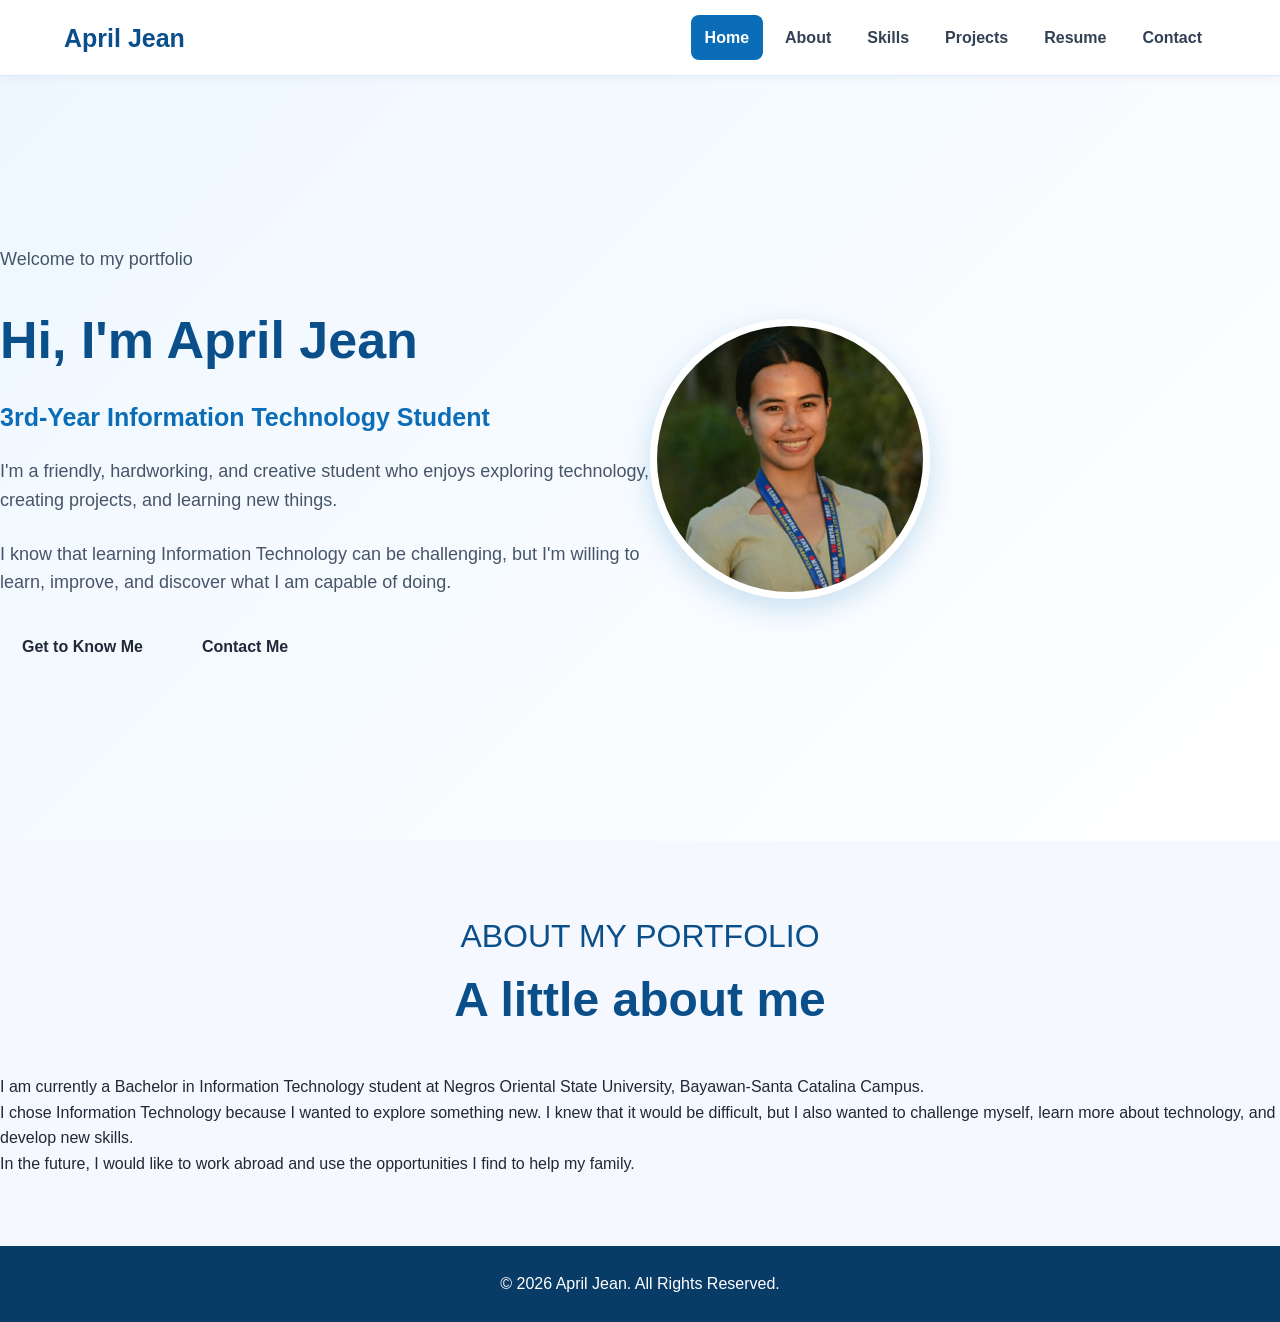
==== index.html @ ea34cfac "Upload portfolio website" ====
<!DOCTYPE html>
<html lang="en">
<head>
    <meta charset="UTF-8">
    <meta name="viewport" content="width=device-width, initial-scale=1.0">
    <title>April Jean | Personal Portfolio</title>
    <link rel="stylesheet" href="css/style.css">
</head>
<body>

<!-- Navigation -->
<header>
    <nav class="navbar">

        <div class="logo">
            April Jean
        </div>

        <ul class="nav-links">
            <li><a href="index.html" class="active">Home</a></li>
            <li><a href="about.html">About</a></li>
            <li><a href="skills.html">Skills</a></li>
            <li><a href="projects.html">Projects</a></li>
            <li><a href="resume.html">Resume</a></li>
            <li><a href="contact.html">Contact</a></li>
        </ul>

        <button class="menu-toggle" id="menuToggle">
            ☰
        </button>

    </nav>
</header>


<!-- Home Section -->
<main>

    <section class="hero">

        <div class="hero-text">

            <p class="welcome-text">
                Welcome to my portfolio
            </p>

            <h1>
                Hi, I'm <span>April Jean</span>
            </h1>

            <h2>
                3rd-Year Information Technology Student
            </h2>

            <p>
                I'm a friendly, hardworking, and creative student
                who enjoys exploring technology, creating projects,
                and learning new things.
            </p>

            <p>
                I know that learning Information Technology can be
                challenging, but I'm willing to learn, improve,
                and discover what I am capable of doing.
            </p>

            <div class="hero-buttons">

                <a href="about.html" class="btn">
                    Get to Know Me
                </a>

                <a href="contact.html" class="btn btn-outline">
                    Contact Me
                </a>

            </div>

        </div>


        <!-- Profile Image -->
        <div class="hero-image">
            <img src="images/profile.jpg" alt="April Jean - Profile Picture" class="profile-img">
        </div>

    </section>


    <!-- Introduction Section -->
    <section class="intro">

        <div class="section-title">
            <p>ABOUT MY PORTFOLIO</p>

            <h2>
                A little about me
            </h2>
        </div>

        <div class="intro-content">

            <p>
                I am currently a Bachelor in Information Technology
                student at Negros Oriental State University,
                Bayawan-Santa Catalina Campus.
            </p>

            <p>
                I chose Information Technology because I wanted to
                explore something new. I knew that it would be
                difficult, but I also wanted to challenge myself,
                learn more about technology, and develop new skills.
            </p>

            <p>
                In the future, I would like to work abroad and use
                the opportunities I find to help my family.
            </p>

        </div>

    </section>

</main>


<!-- Footer -->
<footer>

    <p>
        © 2026 April Jean. All Rights Reserved.
    </p>

</footer>


<!-- JavaScript -->
<script src="js/script.js"></script>

</body>
</html>
---- css/style.css ----
/* =========================================
   APRIL JEAN PORTFOLIO
   Main CSS File
   Blue and White Professional Design
========================================= */


/* =========================================
   BASIC RESET
========================================= */

* {
    margin: 0;
    padding: 0;
    box-sizing: border-box;
}

html {
    scroll-behavior: smooth;
}

body {
    font-family: Arial, Helvetica, sans-serif;
    background: #f5f9ff;
    color: #1f2937;
    line-height: 1.6;
}


/* =========================================
   GENERAL
========================================= */

img {
    max-width: 100%;
    display: block;
}

a {
    text-decoration: none;
    color: inherit;
}

button,
input,
textarea {
    font-family: inherit;
}

.container {
    width: 90%;
    max-width: 1200px;
    margin: auto;
}

.section-title {
    text-align: center;
    color: #0b4f8a;
    font-size: 32px;
    margin-bottom: 35px;
}

section {
    padding: 70px 0;
}


/* =========================================
   HEADER
========================================= */

header {
    background: #ffffff;
    border-bottom: 1px solid #dbeafe;
    position: sticky;
    top: 0;
    z-index: 1000;
    box-shadow: 0 2px 10px rgba(0, 0, 0, 0.05);
}

.navbar {
    width: 90%;
    max-width: 1200px;
    margin: auto;
    min-height: 75px;
    display: flex;
    align-items: center;
    justify-content: space-between;
}

.logo {
    font-size: 25px;
    font-weight: bold;
    color: #0b4f8a;
}

.nav-links {
    list-style: none;
    display: flex;
    gap: 8px;
    align-items: center;
}

.nav-links a {
    display: block;
    padding: 10px 14px;
    color: #334155;
    font-weight: 600;
    border-radius: 8px;
    transition: 0.3s;
}

.nav-links a:hover,
.nav-links a.active {
    color: #ffffff;
    background: #0b6db7;
}

.menu-toggle {
    display: none;
    border: none;
    background: #0b6db7;
    color: white;
    font-size: 24px;
    padding: 7px 12px;
    border-radius: 7px;
    cursor: pointer;
}


/* =========================================
   PAGE HEADER
========================================= */

.page-header {
    background: linear-gradient(135deg, #0b6db7, #0b4f8a);
    color: white;
    text-align: center;
    padding: 80px 20px;
}

.page-header h1 {
    font-size: 42px;
    margin-bottom: 12px;
}

.page-header p {
    font-size: 18px;
    opacity: 0.95;
}


/* =========================================
   HOME / HERO
========================================= */

.hero {
    min-height: 85vh;
    background: linear-gradient(135deg, #eef7ff, #ffffff);
    display: flex;
    align-items: center;
    padding: 60px 0;
}

.hero-content,
.hero-container {
    width: 90%;
    max-width: 1200px;
    margin: auto;
    display: flex;
    align-items: center;
    justify-content: space-between;
    gap: 50px;
}

.hero-text {
    flex: 1;
    max-width: 650px;
}

.hero-text h1 {
    font-size: 52px;
    color: #0b4f8a;
    margin-bottom: 15px;
}

.hero-text h2 {
    font-size: 25px;
    color: #0b6db7;
    margin-bottom: 20px;
}

.hero-text p {
    font-size: 18px;
    margin-bottom: 25px;
    color: #475569;
}

.hero-buttons {
    display: flex;
    gap: 15px;
    flex-wrap: wrap;
}

.btn {
    display: inline-block;
    padding: 12px 22px;
    border-radius: 8px;
    font-weight: bold;
    transition: 0.3s;
    cursor: pointer;
    border: none;
}

.btn-primary {
    background: #0b6db7;
    color: white;
}

.btn-primary:hover {
    background: #084f86;
    transform: translateY(-2px);
}

.btn-secondary {
    background: white;
    color: #0b6db7;
    border: 2px solid #0b6db7;
}

.btn-secondary:hover {
    background: #eaf5ff;
}


/* =========================================
   PROFILE PHOTO - RIGHT ALIGNED & CENTERED
========================================= */

.hero-image {
    flex-shrink: 0;
    margin-right: 30px;
}

.hero-image img {
    width: 280px !important;
    height: 280px !important;
    max-width: 280px !important;
    max-height: 280px !important;
    object-fit: cover;
    border-radius: 50%;
    border: 7px solid white;
    box-shadow: 0 10px 30px rgba(11, 109, 183, 0.2);
}


/* =========================================
   ABOUT
========================================= */

.about-section {
    background: white;
}

.about-content {
    width: 90%;
    max-width: 1100px;
    margin: auto;
    display: grid;
    grid-template-columns: 1fr 1fr;
    gap: 30px;
}

.about-text,
.about-card {
    background: #f8fbff;
    padding: 30px;
    border-radius: 14px;
    border: 1px solid #dbeafe;
}

.about-text h2,
.about-card h2 {
    color: #0b4f8a;
    margin-bottom: 15px;
}

.about-text p {
    margin-bottom: 15px;
}

.about-card p {
    margin-bottom: 8px;
}

.about-card strong {
    color: #0b6db7;
}


/* =========================================
   EDUCATION
========================================= */

.education-section {
    background: #f5f9ff;
}

.education-grid {
    width: 90%;
    max-width: 1100px;
    margin: auto;
    display: grid;
    grid-template-columns: repeat(3, 1fr);
    gap: 25px;
}

.education-card {
    background: white;
    padding: 30px;
    border-radius: 14px;
    border-top: 5px solid #0b6db7;
    box-shadow: 0 5px 20px rgba(0, 0, 0, 0.06);
}

.education-card h3 {
    color: #0b4f8a;
    margin-bottom: 10px;
}

.education-card p {
    color: #64748b;
}


/* =========================================
   INTERESTS
========================================= */

.interests-section {
    background: white;
}

.interest-list {
    width: 90%;
    max-width: 900px;
    margin: auto;
    display: grid;
    grid-template-columns: repeat(3, 1fr);
    gap: 18px;
}

.interest-item {
    background: #eef7ff;
    padding: 20px;
    text-align: center;
    border-radius: 10px;
    color: #0b4f8a;
    font-weight: bold;
    border: 1px solid #dbeafe;
}


/* =========================================
   GOAL
========================================= */

.goal-section {
    background: #0b6db7;
    color: white;
}

.goal-content {
    width: 90%;
    max-width: 850px;
    margin: auto;
    text-align: center;
}

.goal-content h2 {
    font-size: 32px;
    margin-bottom: 15px;
}

.goal-content p {
    font-size: 18px;
}

.goal-label {
    font-weight: bold;
    margin-bottom: 10px;
}


/* =========================================
   SKILLS
========================================= */

.skills-section {
    background: white;
}

.skills-grid {
    width: 90%;
    max-width: 1100px;
    margin: auto;
    display: grid;
    grid-template-columns: repeat(3, 1fr);
    gap: 22px;
}

.skill-card {
    background: #f8fbff;
    padding: 25px;
    border: 1px solid #dbeafe;
    border-radius: 12px;
    text-align: center;
    transition: 0.3s;
}

.skill-card:hover {
    transform: translateY(-5px);
    box-shadow: 0 8px 25px rgba(11, 109, 183, 0.12);
}

.skill-card h3 {
    color: #0b4f8a;
    margin-bottom: 8px;
}

.skill-card p {
    color: #64748b;
}

.skill-number {
    width: 40px;
    height: 40px;
    margin: 0 auto 15px;
    border-radius: 50%;
    background: #0b6db7;
    color: white;
    display: flex;
    align-items: center;
    justify-content: center;
    font-weight: bold;
}


/* =========================================
   STRENGTHS
========================================= */

.strength-section {
    background: #f5f9ff;
}

.strength-content {
    width: 90%;
    max-width: 900px;
    margin: auto;
    display: grid;
    grid-template-columns: repeat(3, 1fr);
    gap: 18px;
}

.strength-item {
    background: white;
    padding: 20px;
    text-align: center;
    border-radius: 10px;
    color: #0b4f8a;
    font-weight: bold;
}


/* =========================================
   PROJECT FILTER
========================================= */

.project-filter-section {
    background: white;
    padding-bottom: 20px;
}

.filter-buttons {
    display: flex;
    justify-content: center;
    flex-wrap: wrap;
    gap: 10px;
}

.filter-btn {
    padding: 10px 18px;
    border: 2px solid #0b6db7;
    background: white;
    color: #0b6db7;
    border-radius: 20px;
    cursor: pointer;
    font-weight: bold;
    transition: 0.3s;
}

.filter-btn:hover,
.filter-btn.active {
    background: #0b6db7;
    color: white;
}


/* =========================================
   PROJECTS
   Text-only project cards
========================================= */

.projects-section {
    background: #f5f9ff;
}

.projects-grid {
    width: 90%;
    max-width: 1100px;
    margin: auto;
    display: grid;
    grid-template-columns: repeat(2, 1fr);
    gap: 30px;
}

.project-card {
    background: white;
    border-radius: 14px;
    overflow: hidden;
    box-shadow: 0 5px 20px rgba(0, 0, 0, 0.07);
    transition: 0.3s;
}

.project-card:hover {
    transform: translateY(-5px);
}

.project-content {
    padding: 30px;
}

.project-content h2 {
    color: #0b4f8a;
    margin-bottom: 10px;
}

.project-category {
    display: inline-block;
    background: #eaf5ff;
    color: #0b6db7;
    padding: 5px 10px;
    border-radius: 15px;
    font-size: 13px;
    font-weight: bold;
    margin-bottom: 12px;
}

.project-tools {
    margin-top: 12px;
    color: #64748b;
    font-size: 14px;
}

.project-note {
    width: 90%;
    max-width: 900px;
    margin: 40px auto 0;
    background: #eaf5ff;
    padding: 20px;
    border-left: 5px solid #0b6db7;
    border-radius: 8px;
}


/* =========================================
   RESUME
========================================= */

.resume-section {
    background: white;
}

.timeline {
    width: 90%;
    max-width: 900px;
    margin: auto;
}

.timeline-item {
    position: relative;
    padding-left: 35px;
    margin-bottom: 35px;
    border-left: 3px solid #0b6db7;
}

.timeline-dot {
    position: absolute;
    left: -10px;
    top: 0;
    width: 17px;
    height: 17px;
    background: #0b6db7;
    border-radius: 50%;
}

.timeline-content {
    background: #f8fbff;
    padding: 22px;
    border-radius: 10px;
    border: 1px solid #dbeafe;
}

.timeline-content h3 {
    color: #0b4f8a;
}

.timeline-content p {
    color: #64748b;
}

.resume-grid {
    width: 90%;
    max-width: 1000px;
    margin: 50px auto 0;
    display: grid;
    grid-template-columns: 1fr 1fr;
    gap: 25px;
}

.resume-card {
    background: #f8fbff;
    padding: 25px;
    border-radius: 12px;
    border: 1px solid #dbeafe;
}

.resume-card h2 {
    color: #0b4f8a;
    margin-bottom: 15px;
}

.resume-card ul {
    padding-left: 20px;
}

.resume-card li {
    margin-bottom: 8px;
}

.learning-section {
    background: #f5f9ff;
}

.learning-content {
    width: 90%;
    max-width: 850px;
    margin: auto;
    text-align: center;
}

.resume-skills {
    margin-top: 15px;
    line-height: 2;
}

.resume-statement {
    width: 90%;
    max-width: 850px;
    margin: 40px auto 0;
    background: white;
    padding: 30px;
    border-radius: 12px;
    text-align: center;
    border: 1px solid #dbeafe;
}


/* =========================================
   CONTACT
========================================= */

.contact-section {
    background: white;
}

.contact-container {
    width: 90%;
    max-width: 1100px;
    margin: auto;
    display: grid;
    grid-template-columns: 0.8fr 1.2fr;
    gap: 35px;
}

.contact-info {
    background: #0b6db7;
    color: white;
    padding: 35px;
    border-radius: 14px;
}

.contact-info h2 {
    margin-bottom: 20px;
}

.contact-item {
    margin-bottom: 20px;
}

.contact-label {
    display: block;
    font-weight: bold;
    margin-bottom: 4px;
}

.contact-form-container {
    background: #f8fbff;
    padding: 35px;
    border-radius: 14px;
    border: 1px solid #dbeafe;
}

.form-group {
    margin-bottom: 20px;
}

.form-group label {
    display: block;
    margin-bottom: 7px;
    font-weight: bold;
    color: #334155;
}

.form-group input,
.form-group textarea {
    width: 100%;
    padding: 12px;
    border: 1px solid #cbd5e1;
    border-radius: 8px;
    background: white;
    outline: none;
}

.form-group input:focus,
.form-group textarea:focus {
    border-color: #0b6db7;
    box-shadow: 0 0 0 3px rgba(11, 109, 183, 0.1);
}

.form-group textarea {
    min-height: 150px;
    resize: vertical;
}

.error-message {
    display: block;
    color: #dc2626;
    font-size: 14px;
    margin-top: 5px;
}

.submit-btn {
    background: #0b6db7;
    color: white;
    border: none;
    padding: 12px 25px;
    border-radius: 8px;
    cursor: pointer;
    font-weight: bold;
}

.submit-btn:hover {
    background: #084f86;
}

.form-status {
    margin-top: 15px;
    color: #0b6db7;
    font-weight: bold;
}


/* =========================================
   SOCIAL LINKS
========================================= */

.social-section {
    background: #f5f9ff;
    text-align: center;
}

.social-links {
    display: flex;
    justify-content: center;
    flex-wrap: wrap;
    gap: 15px;
    margin-top: 20px;
}

.social-links a {
    padding: 10px 18px;
    background: white;
    color: #0b6db7;
    border: 1px solid #dbeafe;
    border-radius: 8px;
    font-weight: bold;
    transition: 0.3s;
}

.social-links a:hover {
    background: #0b6db7;
    color: white;
}


/* =========================================
   FOOTER
========================================= */

footer {
    background: #083b66;
    color: white;
    text-align: center;
    padding: 25px 15px;
}

footer p {
    margin: 0;
}


/* =========================================
   SCROLL TO TOP
========================================= */

#scrollTopBtn {
    position: fixed;
    right: 25px;
    bottom: 25px;
    width: 45px;
    height: 45px;
    border: none;
    border-radius: 50%;
    background: #0b6db7;
    color: white;
    font-size: 22px;
    cursor: pointer;
    box-shadow: 0 5px 15px rgba(0, 0, 0, 0.2);
    z-index: 999;
}

#scrollTopBtn:hover {
    background: #084f86;
}


/* =========================================
   RESPONSIVE DESIGN
   TABLET
========================================= */

@media (max-width: 900px) {

    /* ---------- NAVIGATION ---------- */

    .nav-links {
        position: absolute;
        top: 75px;
        left: 0;
        width: 100%;
        background: white;
        display: none;
        flex-direction: column;
        align-items: stretch;
        padding: 15px;
        box-shadow: 0 5px 15px rgba(0, 0, 0, 0.08);
    }

    .nav-links.show {
        display: flex;
    }

    .nav-links a {
        text-align: center;
    }

    .menu-toggle {
        display: block;
    }


    /* ---------- HERO ---------- */

    .hero {
        min-height: auto;
        padding: 60px 0;
    }

    .hero-container {
        flex-direction: column-reverse;
        text-align: center;
    }

    .hero-text {
        width: 100%;
        padding-top: 0;
    }

    .hero-buttons {
        justify-content: center;
    }

    .hero-image {
        margin-right: 0;
        margin-bottom: 20px;
    }

    .hero-image img {
        width: 220px !important;
        height: 220px !important;
        max-width: 220px !important;
        max-height: 220px !important;
    }


    /* ---------- ABOUT ---------- */

    .about-content,
    .contact-container {
        grid-template-columns: 1fr;
    }


    /* ---------- EDUCATION ---------- */

    .education-grid {
        grid-template-columns: 1fr;
    }


    /* ---------- SKILLS ---------- */

    .skills-grid {
        grid-template-columns: repeat(2, 1fr);
    }


    /* ---------- STRENGTHS ---------- */

    .strength-content {
        grid-template-columns: 1fr;
    }


    /* ---------- PROJECTS ---------- */

    .projects-grid {
        grid-template-columns: 1fr;
    }


    /* ---------- RESUME ---------- */

    .resume-grid {
        grid-template-columns: 1fr;
    }


    /* ---------- INTERESTS ---------- */

    .interest-list {
        grid-template-columns: repeat(2, 1fr);
    }
}


/* =========================================
   RESPONSIVE DESIGN
   MOBILE
========================================= */

@media (max-width: 600px) {

    section {
        padding: 50px 0;
    }


    /* ---------- PAGE HEADER ---------- */

    .page-header {
        padding: 60px 15px;
    }

    .page-header h1 {
        font-size: 32px;
    }


    /* ---------- HERO ---------- */

    .hero {
        min-height: auto;
        padding: 50px 0;
    }

    .hero-text h1 {
        font-size: 38px;
    }

    .hero-text h2 {
        font-size: 21px;
    }

    .hero-text p {
        font-size: 16px;
    }


    /* ---------- MOBILE PROFILE PHOTO ---------- */

    .hero-image img {
        width: 180px !important;
        height: 180px !important;
        max-width: 180px !important;
        max-height: 180px !important;
    }


    /* ---------- SECTION TITLES ---------- */

    .section-title {
        font-size: 27px;
    }


    /* ---------- SKILLS ---------- */

    .skills-grid {
        grid-template-columns: 1fr;
    }


    /* ---------- INTERESTS ---------- */

    .interest-list {
        grid-template-columns: 1fr;
    }


    /* ---------- CONTACT ---------- */

    .contact-info,
    .contact-form-container {
        padding: 25px;
    }


    /* ---------- PROJECTS ---------- */

    .project-content {
        padding: 25px;
    }

    .project-content h2 {
        font-size: 22px;
    }


    /* ---------- SCROLL BUTTON ---------- */

    #scrollTopBtn {
        right: 15px;
        bottom: 15px;
    }
}
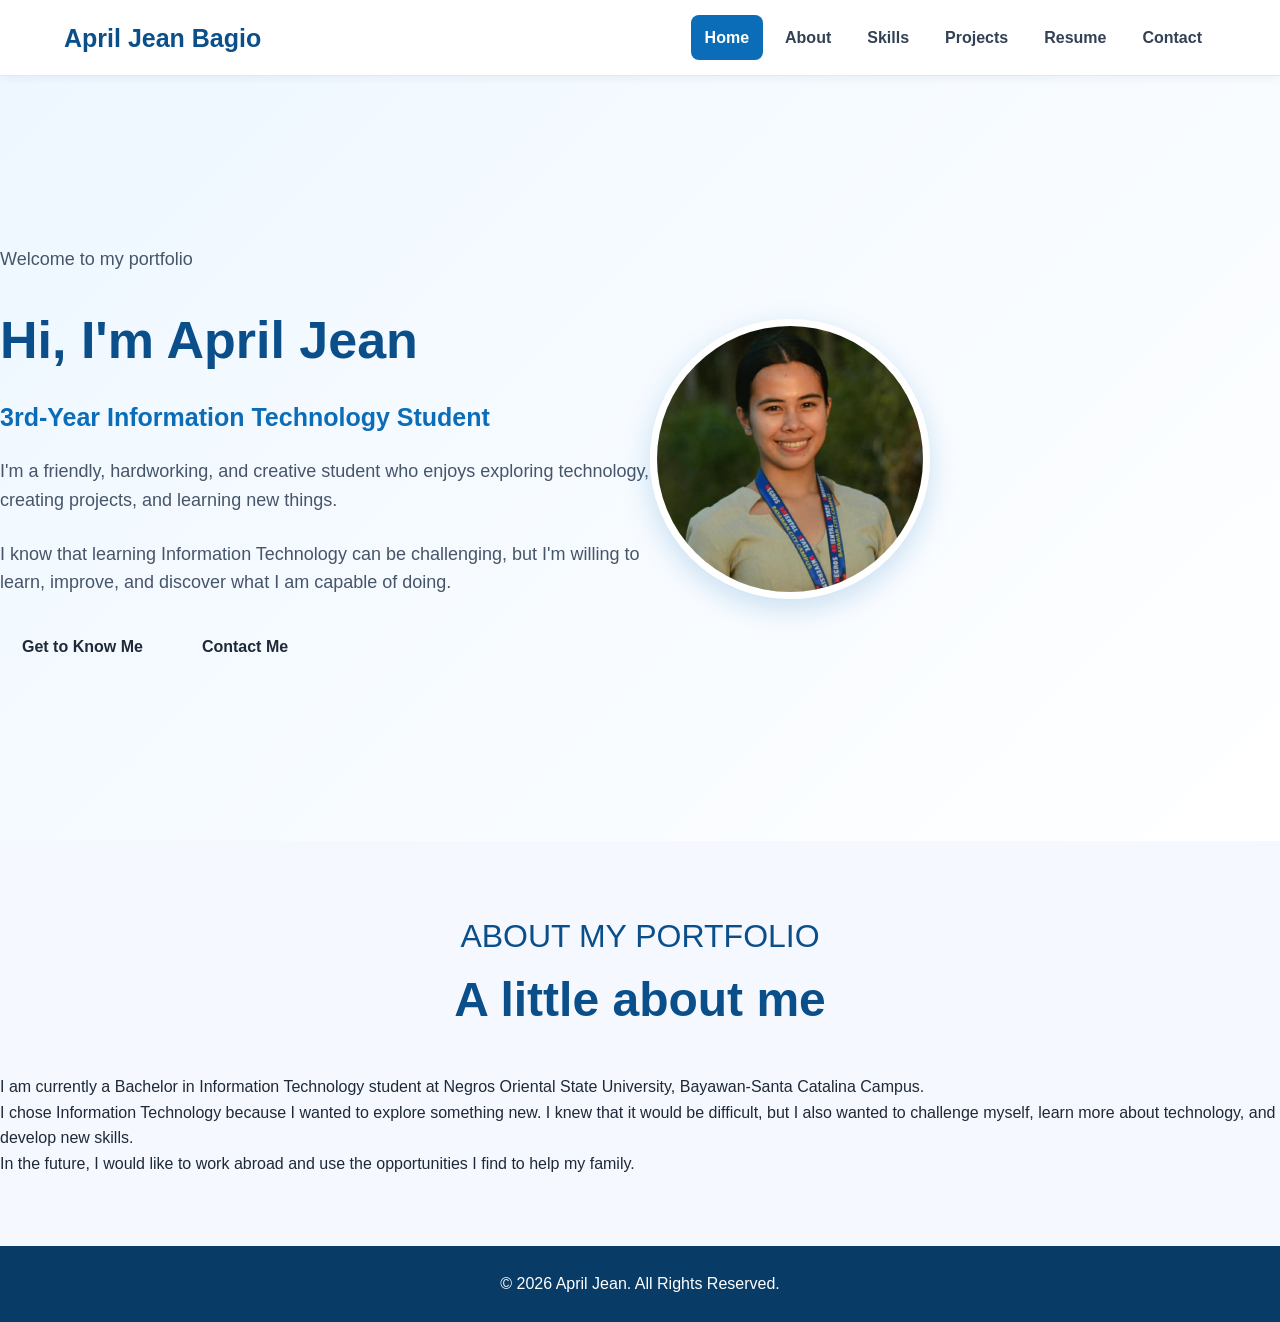
==== commit f02fd6e0: "Update index.html" ====
--- a/index.html
+++ b/index.html
@@ -13,7 +13,7 @@
     <nav class="navbar">
 
         <div class="logo">
-            April Jean
+            April Jean Bagio
         </div>
 
         <ul class="nav-links">
@@ -139,4 +139,4 @@
 <script src="js/script.js"></script>
 
 </body>
-</html>+</html>
